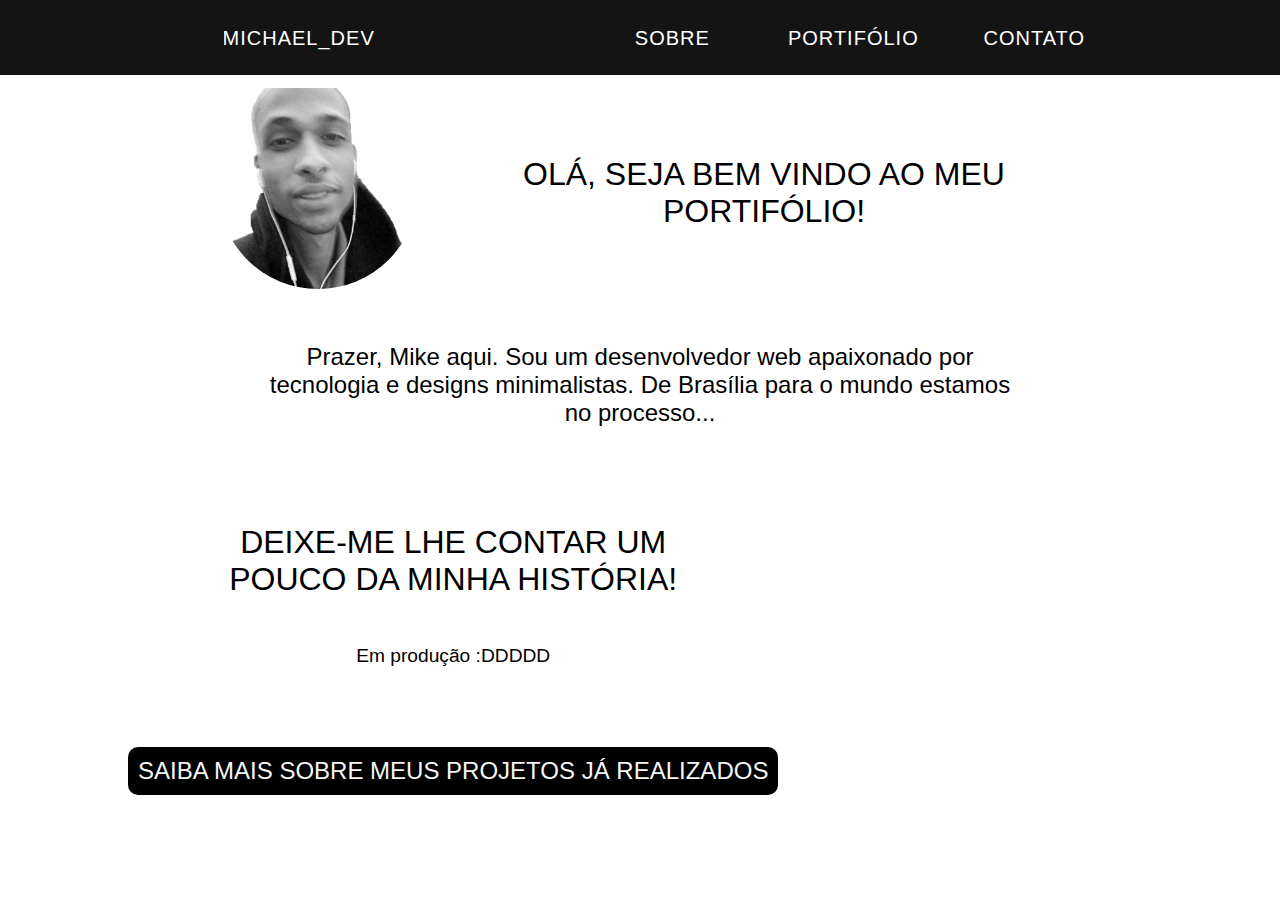
==== index.html @ b68981dd "Update index.html" ====
<!DOCTYPE html>
<html lang="pt-BR">
	<head>
		<meta charset="UTF-8">
		<meta http-equiv="X-UA-Compatible" content="IE=edge">
		<meta name="viewport" content="width=device-width, initial-scale=1.0">
		<link rel="stylesheet" href="css/home.css">
		<link rel="stylesheet" href="css/normalize.css">
		<title>Mike Dev</title>
	</head>
	<body>
		<div class="container">
			<nav class="navbar"></nav>

			<main class="content">
				<section class="presentation"> 
					<div class="logo">
						<img class="imglogo" src="img/foto-pretoebranco.png" alt="logo">
					</div>
					<h1>Olá, seja bem vindo ao meu portifólio!</h1>
					<p>Prazer, Mike aqui. Sou um desenvolvedor web apaixonado por tecnologia e designs minimalistas. De Brasília para o mundo estamos no processo...</p>
				</section>
				<section class="history">
					<h1>Deixe-me lhe contar um pouco da minha história!</h1>
					<p>Em produção :DDDDD</p>
					<a href="portifolio.html">Saiba mais sobre meus projetos já realizados</a>
				</section>
				
				<div class="">
				</div>
				
				
			</main>
			<footer class="footer"></footer>
		</div>
		<script src="js/app.js"></script>
		<script src="js/nav.js"></script>
		<script src="js/footer.js"></script>
	</body>
</html>
---- css/home.css ----
@import 'nav.css';
@import 'footer.css';

*{
    margin: 0;
    padding: 0;
    box-sizing: border-box;
    font-family: 'Segoe UI', Tahoma, Geneva, Verdana, sans-serif;
    overflow: hidden;
}

/*Configuração da secção principal*/

.content{
    display: flex;
    flex-wrap: wrap;
    width: 100vw;
    padding: 0 10vw;
    z-index: 2;
    align-items: center;
    overflow-y: scroll;
    height: 87vh;
}

.presentation{
    display: flex;
    flex-wrap: wrap;
    align-items: center;
    
}

.logo{
    margin: 0 90px;
}

.logo img{
    width: 200px;
    border-bottom-left-radius: 100px;
    border-bottom-right-radius: 100px;
}

h1{
    text-transform: uppercase;
    font-weight: lighter;
    width: 40vw;
    height: 70px;
    text-align: center;
    margin: 0 auto;
}

.presentation p{
    width: 60vw;
    margin: 50px auto;
    text-align: center;
    font-size: x-large;
    font-weight: lighter;
}

.history{
    display: flex;
    flex-direction: column;
    justify-content: center;
    align-items: center;
}

.history p{
    text-align: center;
    font-size: larger;
    font-weight: lighter;
    margin: 30px auto;
}

.history a{
    text-decoration: none;
    margin: 50px auto;
    padding: 10px;
    border: none;
    border-radius: 10px;
    background-color: black;
    font-size: x-large;
    color: whitesmoke;
    text-transform: uppercase;
}
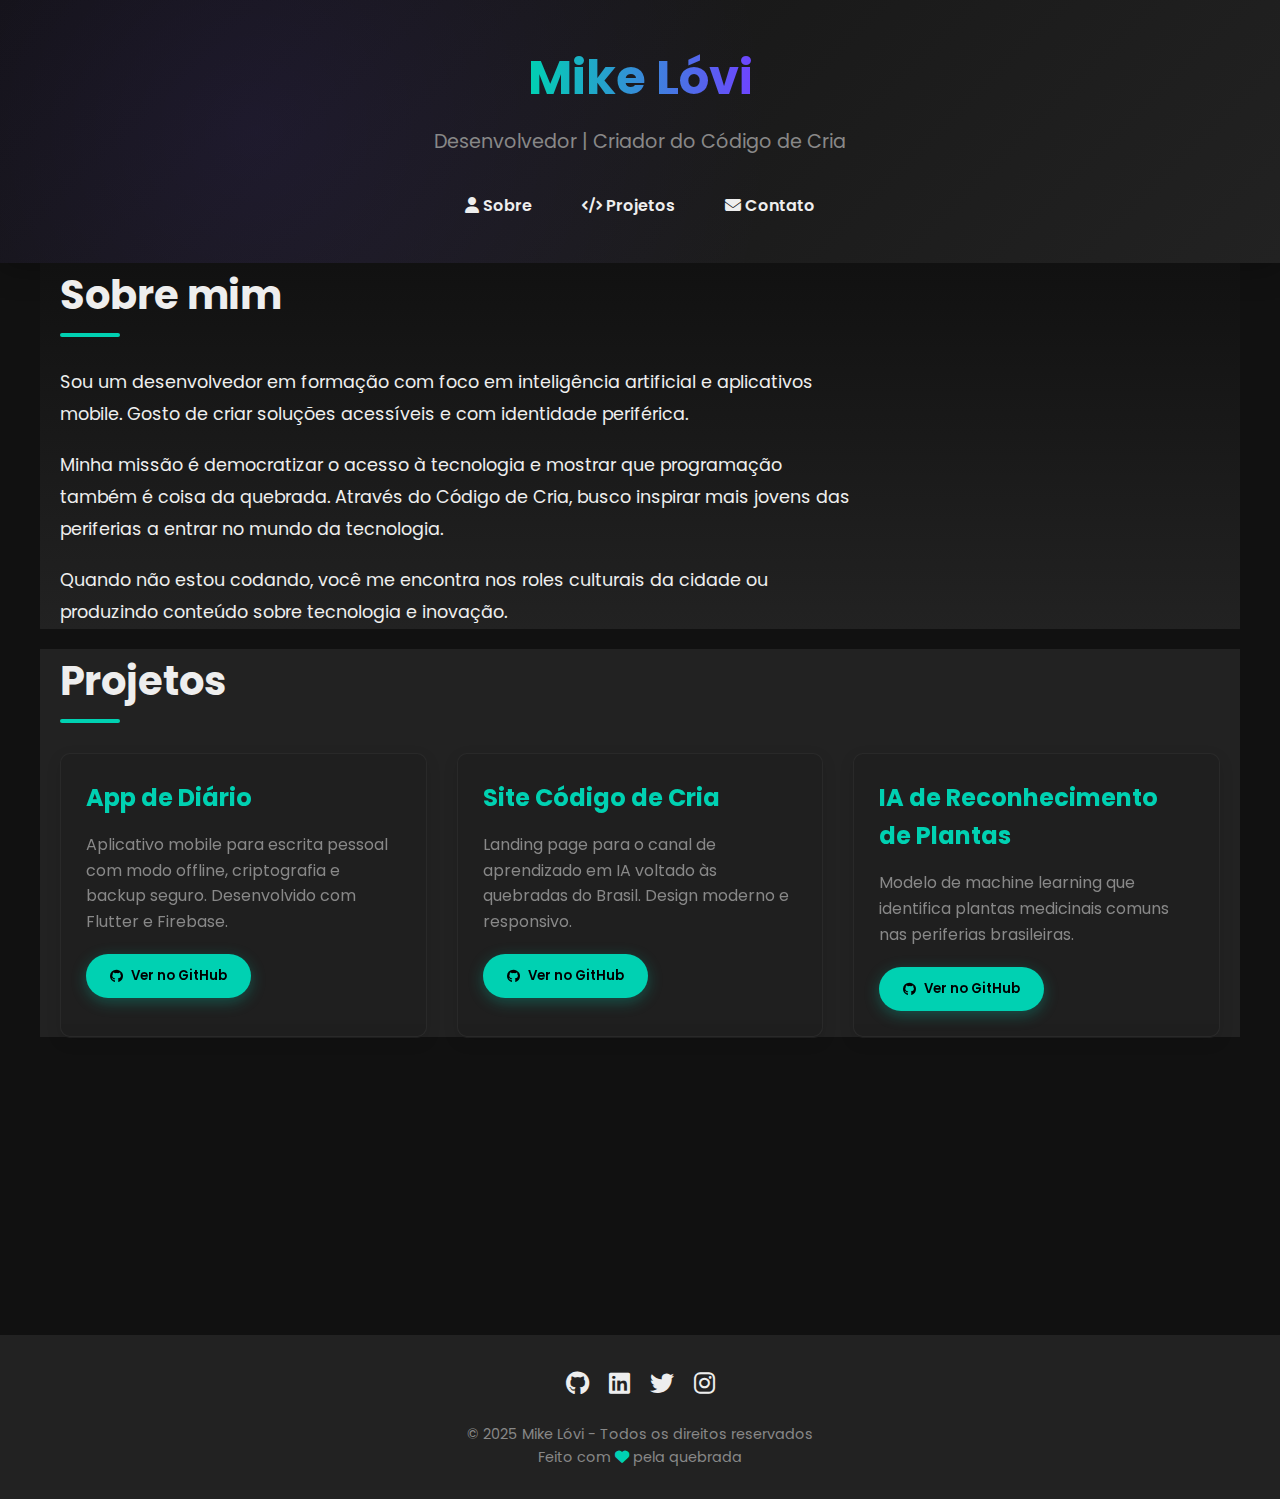
==== commit 4ac1b2e1: "Update index.html" ====
--- a/index.html
+++ b/index.html
@@ -1,40 +1,505 @@
 <!DOCTYPE html>
 <html lang="pt-BR">
-	<head>
-		<meta charset="UTF-8">
-		<meta http-equiv="X-UA-Compatible" content="IE=edge">
-		<meta name="viewport" content="width=device-width, initial-scale=1.0">
-		<link rel="stylesheet" href="css/home.css">
-		<link rel="stylesheet" href="css/normalize.css">
-		<title>Mike Dev</title>
-	</head>
-	<body>
-		<div class="container">
-			<nav class="navbar"></nav>
-
-			<main class="content">
-				<section class="presentation"> 
-					<div class="logo">
-						<img class="imglogo" src="img/foto-pretoebranco.png" alt="logo">
-					</div>
-					<h1>Olá, seja bem vindo ao meu portifólio!</h1>
-					<p>Prazer, Mike aqui. Sou um desenvolvedor web apaixonado por tecnologia e designs minimalistas. De Brasília para o mundo estamos no processo...</p>
-				</section>
-				<section class="history">
-					<h1>Deixe-me lhe contar um pouco da minha história!</h1>
-					<p>Em produção :DDDDD</p>
-					<a href="portifolio.html">Saiba mais sobre meus projetos já realizados</a>
-				</section>
-				
-				<div class="">
-				</div>
-				
-				
-			</main>
-			<footer class="footer"></footer>
-		</div>
-		<script src="js/app.js"></script>
-		<script src="js/nav.js"></script>
-		<script src="js/footer.js"></script>
-	</body>
-</html>+<head>
+  <meta charset="UTF-8">
+  <meta name="viewport" content="width=device-width, initial-scale=1.0">
+  <title>Portfólio - Mike Lóvi | Dev & Criador do Código de Cria</title>
+  <link rel="stylesheet" href="https://cdnjs.cloudflare.com/ajax/libs/font-awesome/6.4.0/css/all.min.css">
+  <link href="https://fonts.googleapis.com/css2?family=Poppins:wght@300;400;600;700&display=swap" rel="stylesheet">
+  <style>
+    :root {
+      --primary: #00d1b2;
+      --primary-dark: #00b89c;
+      --secondary: #6e44ff;
+      --dark: #111;
+      --dark-light: #222;
+      --light: #eee;
+      --gray: #888;
+      --success: #48c774;
+    }
+    
+    * {
+      margin: 0;
+      padding: 0;
+      box-sizing: border-box;
+      font-family: 'Poppins', sans-serif;
+    }
+    
+    body {
+      background-color: var(--dark);
+      color: var(--light);
+      line-height: 1.6;
+      overflow-x: hidden;
+    }
+    
+    /* Scroll personalizado */
+    ::-webkit-scrollbar {
+      width: 8px;
+    }
+    
+    ::-webkit-scrollbar-track {
+      background: var(--dark-light);
+    }
+    
+    ::-webkit-scrollbar-thumb {
+      background: var(--primary);
+      border-radius: 4px;
+    }
+    
+    .container {
+      max-width: 1200px;
+      margin: 0 auto;
+      padding: 0 20px;
+    }
+    
+    section {
+      padding: 80px 0;
+      opacity: 0;
+      transform: translateY(20px);
+      transition: opacity 0.6s ease-out, transform 0.6s ease-out;
+    }
+    
+    section.visible {
+      opacity: 1;
+      transform: translateY(0);
+    }
+    
+    /* Header */
+    header {
+      background: linear-gradient(135deg, var(--dark) 0%, var(--dark-light) 100%);
+      padding: 40px 0;
+      text-align: center;
+      position: relative;
+      overflow: hidden;
+      box-shadow: 0 4px 30px rgba(0, 0, 0, 0.3);
+    }
+    
+    header::before {
+      content: '';
+      position: absolute;
+      top: 0;
+      left: 0;
+      width: 100%;
+      height: 100%;
+      background: radial-gradient(circle at 20% 50%, rgba(110, 68, 255, 0.1) 0%, transparent 50%);
+      z-index: 0;
+    }
+    
+    header .container {
+      position: relative;
+      z-index: 1;
+    }
+    
+    header h1 {
+      font-size: 3rem;
+      margin-bottom: 10px;
+      background: linear-gradient(to right, var(--primary), var(--secondary));
+      -webkit-background-clip: text;
+      background-clip: text;
+      color: transparent;
+      display: inline-block;
+      animation: fadeInDown 0.8s ease-out;
+    }
+    
+    header p {
+      font-size: 1.2rem;
+      margin-bottom: 30px;
+      color: var(--gray);
+      animation: fadeIn 1s ease-out 0.3s both;
+    }
+    
+    /* Nav */
+    nav {
+      display: flex;
+      justify-content: center;
+      gap: 30px;
+      margin-top: 30px;
+      animation: fadeIn 1s ease-out 0.5s both;
+    }
+    
+    nav a {
+      color: var(--light);
+      text-decoration: none;
+      font-weight: 600;
+      position: relative;
+      padding: 5px 10px;
+      transition: color 0.3s ease;
+    }
+    
+    nav a:hover {
+      color: var(--primary);
+    }
+    
+    nav a::after {
+      content: '';
+      position: absolute;
+      bottom: 0;
+      left: 0;
+      width: 0;
+      height: 2px;
+      background: var(--primary);
+      transition: width 0.3s ease;
+    }
+    
+    nav a:hover::after {
+      width: 100%;
+    }
+    
+    /* Sections */
+    h2 {
+      font-size: 2.5rem;
+      margin-bottom: 40px;
+      position: relative;
+      display: inline-block;
+    }
+    
+    h2::after {
+      content: '';
+      position: absolute;
+      bottom: -10px;
+      left: 0;
+      width: 60px;
+      height: 4px;
+      background: var(--primary);
+      border-radius: 2px;
+    }
+    
+    /* Sobre */
+    #sobre {
+      background: linear-gradient(to bottom, var(--dark) 0%, var(--dark-light) 100%);
+    }
+    
+    #sobre p {
+      max-width: 800px;
+      font-size: 1.1rem;
+      line-height: 1.8;
+      margin-bottom: 20px;
+    }
+    
+    /* Projetos */
+    #projetos {
+      background-color: var(--dark-light);
+    }
+    
+    .projects-grid {
+      display: grid;
+      grid-template-columns: repeat(auto-fill, minmax(350px, 1fr));
+      gap: 30px;
+    }
+    
+    .project {
+      background: rgba(30, 30, 30, 0.7);
+      border-radius: 10px;
+      overflow: hidden;
+      transition: transform 0.3s ease, box-shadow 0.3s ease;
+      box-shadow: 0 5px 15px rgba(0, 0, 0, 0.1);
+      backdrop-filter: blur(10px);
+      border: 1px solid rgba(255, 255, 255, 0.05);
+    }
+    
+    .project:hover {
+      transform: translateY(-10px);
+      box-shadow: 0 15px 30px rgba(0, 0, 0, 0.2);
+    }
+    
+    .project-content {
+      padding: 25px;
+    }
+    
+    .project h3 {
+      color: var(--primary);
+      font-size: 1.5rem;
+      margin-bottom: 15px;
+    }
+    
+    .project p {
+      margin-bottom: 20px;
+      color: var(--gray);
+    }
+    
+    /* Botão */
+    .btn {
+      display: inline-flex;
+      align-items: center;
+      justify-content: center;
+      padding: 12px 24px;
+      background: var(--primary);
+      color: #000;
+      border: none;
+      border-radius: 50px;
+      font-weight: 600;
+      cursor: pointer;
+      transition: all 0.3s ease;
+      text-decoration: none;
+      box-shadow: 0 4px 15px rgba(0, 209, 178, 0.3);
+    }
+    
+    .btn:hover {
+      background: var(--primary-dark);
+      transform: translateY(-2px);
+      box-shadow: 0 6px 20px rgba(0, 209, 178, 0.4);
+    }
+    
+    .btn i {
+      margin-right: 8px;
+    }
+    
+    /* Contato */
+    #contato {
+      background: linear-gradient(to bottom, var(--dark-light) 0%, var(--dark) 100%);
+    }
+    
+    .contact-info {
+      display: flex;
+      flex-direction: column;
+      gap: 20px;
+      max-width: 600px;
+    }
+    
+    .contact-item {
+      display: flex;
+      align-items: center;
+      gap: 15px;
+    }
+    
+    .contact-icon {
+      width: 50px;
+      height: 50px;
+      background: rgba(0, 209, 178, 0.1);
+      border-radius: 50%;
+      display: flex;
+      align-items: center;
+      justify-content: center;
+      font-size: 1.2rem;
+      color: var(--primary);
+    }
+    
+    .contact-text a {
+      color: var(--primary);
+      text-decoration: none;
+      transition: color 0.3s ease;
+    }
+    
+    .contact-text a:hover {
+      color: var(--light);
+      text-decoration: underline;
+    }
+    
+    /* Footer */
+    footer {
+      background: var(--dark-light);
+      padding: 30px 0;
+      text-align: center;
+      font-size: 0.9rem;
+      color: var(--gray);
+    }
+    
+    .social-links {
+      display: flex;
+      justify-content: center;
+      gap: 20px;
+      margin-bottom: 20px;
+    }
+    
+    .social-links a {
+      color: var(--light);
+      font-size: 1.5rem;
+      transition: color 0.3s ease, transform 0.3s ease;
+    }
+    
+    .social-links a:hover {
+      color: var(--primary);
+      transform: translateY(-3px);
+    }
+    
+    /* Animações */
+    @keyframes fadeIn {
+      from { opacity: 0; }
+      to { opacity: 1; }
+    }
+    
+    @keyframes fadeInDown {
+      from {
+        opacity: 0;
+        transform: translateY(-20px);
+      }
+      to {
+        opacity: 1;
+        transform: translateY(0);
+      }
+    }
+    
+    @keyframes float {
+      0%, 100% {
+        transform: translateY(0);
+      }
+      50% {
+        transform: translateY(-10px);
+      }
+    }
+    
+    /* Responsivo */
+    @media (max-width: 768px) {
+      header h1 {
+        font-size: 2.2rem;
+      }
+      
+      nav {
+        flex-direction: column;
+        gap: 15px;
+      }
+      
+      .projects-grid {
+        grid-template-columns: 1fr;
+      }
+      
+      section {
+        padding: 60px 0;
+      }
+    }
+  </style>
+</head>
+<body>
+
+  <header>
+    <div class="container">
+      <h1>Mike Lóvi</h1>
+      <p>Desenvolvedor | Criador do Código de Cria</p>
+      <nav>
+        <a href="#sobre"><i class="fas fa-user"></i> Sobre</a>
+        <a href="#projetos"><i class="fas fa-code"></i> Projetos</a>
+        <a href="#contato"><i class="fas fa-envelope"></i> Contato</a>
+      </nav>
+    </div>
+  </header>
+
+  <section id="sobre" class="container">
+    <h2>Sobre mim</h2>
+    <p>Sou um desenvolvedor em formação com foco em inteligência artificial e aplicativos mobile. Gosto de criar soluções acessíveis e com identidade periférica.</p>
+    <p>Minha missão é democratizar o acesso à tecnologia e mostrar que programação também é coisa da quebrada. Através do Código de Cria, busco inspirar mais jovens das periferias a entrar no mundo da tecnologia.</p>
+    <p>Quando não estou codando, você me encontra nos roles culturais da cidade ou produzindo conteúdo sobre tecnologia e inovação.</p>
+  </section>
+
+  <section id="projetos" class="container">
+    <h2>Projetos</h2>
+    <div class="projects-grid">
+      <div class="project">
+        <div class="project-content">
+          <h3>App de Diário</h3>
+          <p>Aplicativo mobile para escrita pessoal com modo offline, criptografia e backup seguro. Desenvolvido com Flutter e Firebase.</p>
+          <button class="btn" onclick="verProjeto('https://github.com/seuusuario/diario')">
+            <i class="fab fa-github"></i> Ver no GitHub
+          </button>
+        </div>
+      </div>
+      
+      <div class="project">
+        <div class="project-content">
+          <h3>Site Código de Cria</h3>
+          <p>Landing page para o canal de aprendizado em IA voltado às quebradas do Brasil. Design moderno e responsivo.</p>
+          <button class="btn" onclick="verProjeto('https://github.com/seuusuario/codigodecria')">
+            <i class="fab fa-github"></i> Ver no GitHub
+          </button>
+        </div>
+      </div>
+      
+      <div class="project">
+        <div class="project-content">
+          <h3>IA de Reconhecimento de Plantas</h3>
+          <p>Modelo de machine learning que identifica plantas medicinais comuns nas periferias brasileiras.</p>
+          <button class="btn" onclick="verProjeto('https://github.com/seuusuario/ia-plantas')">
+            <i class="fab fa-github"></i> Ver no GitHub
+          </button>
+        </div>
+      </div>
+    </div>
+  </section>
+
+  <section id="contato" class="container">
+    <h2>Contato</h2>
+    <div class="contact-info">
+      <div class="contact-item">
+        <div class="contact-icon">
+          <i class="fas fa-envelope"></i>
+        </div>
+        <div class="contact-text">
+          <p>Email</p>
+          <a href="mailto:seuemail@example.com">seuemail@example.com</a>
+        </div>
+      </div>
+      
+      <div class="contact-item">
+        <div class="contact-icon">
+          <i class="fab fa-github"></i>
+        </div>
+        <div class="contact-text">
+          <p>GitHub</p>
+          <a href="https://github.com/seuusuario" target="_blank">github.com/seuusuario</a>
+        </div>
+      </div>
+      
+      <div class="contact-item">
+        <div class="contact-icon">
+          <i class="fab fa-linkedin"></i>
+        </div>
+        <div class="contact-text">
+          <p>LinkedIn</p>
+          <a href="https://linkedin.com/in/seuusuario" target="_blank">linkedin.com/in/seuusuario</a>
+        </div>
+      </div>
+    </div>
+  </section>
+
+  <footer>
+    <div class="container">
+      <div class="social-links">
+        <a href="https://github.com/seuusuario" target="_blank"><i class="fab fa-github"></i></a>
+        <a href="https://linkedin.com/in/seuusuario" target="_blank"><i class="fab fa-linkedin"></i></a>
+        <a href="https://twitter.com/seuusuario" target="_blank"><i class="fab fa-twitter"></i></a>
+        <a href="https://instagram.com/seuusuario" target="_blank"><i class="fab fa-instagram"></i></a>
+      </div>
+      <p>&copy; 2025 Mike Lóvi - Todos os direitos reservados</p>
+      <p>Feito com <i class="fas fa-heart" style="color: var(--primary);"></i> pela quebrada</p>
+    </div>
+  </footer>
+
+  <script>
+    function verProjeto(url) {
+      window.open(url, '_blank');
+    }
+    
+    // Animação de scroll
+    document.addEventListener('DOMContentLoaded', function() {
+      const observer = new IntersectionObserver((entries) => {
+        entries.forEach(entry => {
+          if (entry.isIntersecting) {
+            entry.target.classList.add('visible');
+          }
+        });
+      }, {
+        threshold: 0.1
+      });
+      
+      document.querySelectorAll('section').forEach(section => {
+        observer.observe(section);
+      });
+      
+      // Suavizar links de navegação
+      document.querySelectorAll('a[href^="#"]').forEach(anchor => {
+        anchor.addEventListener('click', function(e) {
+          e.preventDefault();
+          
+          const targetId = this.getAttribute('href');
+          const targetElement = document.querySelector(targetId);
+          
+          window.scrollTo({
+            top: targetElement.offsetTop - 20,
+            behavior: 'smooth'
+          });
+        });
+      });
+    });
+  </script>
+
+</body>
+</html>
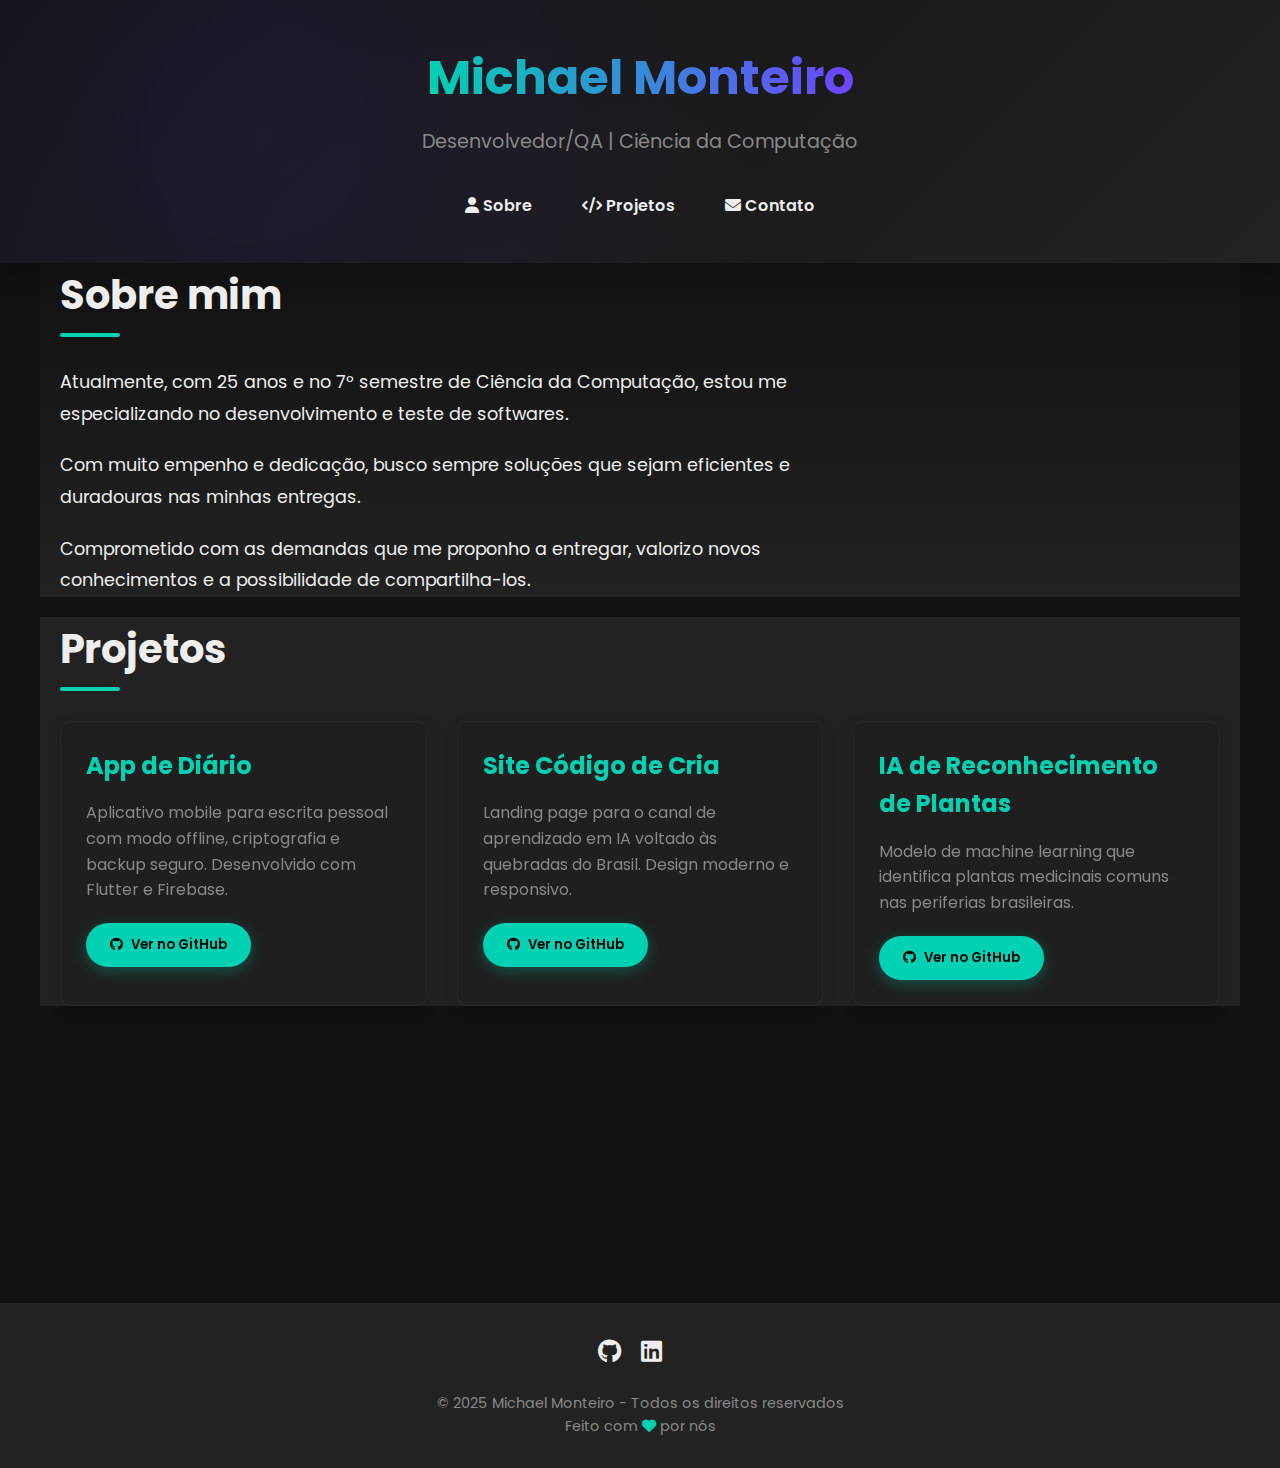
==== commit 502cde4b: "Update index.html" ====
--- a/index.html
+++ b/index.html
@@ -3,7 +3,7 @@
 <head>
   <meta charset="UTF-8">
   <meta name="viewport" content="width=device-width, initial-scale=1.0">
-  <title>Portfólio - Mike Lóvi | Dev & Criador do Código de Cria</title>
+  <title>Portfólio - Michael Monteiro | Ciência da Computação</title>
   <link rel="stylesheet" href="https://cdnjs.cloudflare.com/ajax/libs/font-awesome/6.4.0/css/all.min.css">
   <link href="https://fonts.googleapis.com/css2?family=Poppins:wght@300;400;600;700&display=swap" rel="stylesheet">
   <style>
@@ -363,8 +363,8 @@
 
   <header>
     <div class="container">
-      <h1>Mike Lóvi</h1>
-      <p>Desenvolvedor | Criador do Código de Cria</p>
+      <h1>Michael Monteiro</h1>
+      <p>Desenvolvedor/QA | Ciência da Computação</p>
       <nav>
         <a href="#sobre"><i class="fas fa-user"></i> Sobre</a>
         <a href="#projetos"><i class="fas fa-code"></i> Projetos</a>
@@ -375,9 +375,9 @@
 
   <section id="sobre" class="container">
     <h2>Sobre mim</h2>
-    <p>Sou um desenvolvedor em formação com foco em inteligência artificial e aplicativos mobile. Gosto de criar soluções acessíveis e com identidade periférica.</p>
-    <p>Minha missão é democratizar o acesso à tecnologia e mostrar que programação também é coisa da quebrada. Através do Código de Cria, busco inspirar mais jovens das periferias a entrar no mundo da tecnologia.</p>
-    <p>Quando não estou codando, você me encontra nos roles culturais da cidade ou produzindo conteúdo sobre tecnologia e inovação.</p>
+    <p>Atualmente, com 25 anos e no 7º semestre de Ciência da Computação, estou me especializando no desenvolvimento e teste de softwares.</p>
+    <p>Com muito empenho e dedicação, busco sempre soluções que sejam eficientes e duradouras nas minhas entregas.</p>
+    <p>Comprometido com as demandas que me proponho a entregar, valorizo novos conhecimentos e a possibilidade de compartilha-los.</p>
   </section>
 
   <section id="projetos" class="container">
@@ -453,13 +453,12 @@
   <footer>
     <div class="container">
       <div class="social-links">
-        <a href="https://github.com/seuusuario" target="_blank"><i class="fab fa-github"></i></a>
-        <a href="https://linkedin.com/in/seuusuario" target="_blank"><i class="fab fa-linkedin"></i></a>
-        <a href="https://twitter.com/seuusuario" target="_blank"><i class="fab fa-twitter"></i></a>
-        <a href="https://instagram.com/seuusuario" target="_blank"><i class="fab fa-instagram"></i></a>
-      </div>
-      <p>&copy; 2025 Mike Lóvi - Todos os direitos reservados</p>
-      <p>Feito com <i class="fas fa-heart" style="color: var(--primary);"></i> pela quebrada</p>
+        <a href="https://github.com/michael-devbsb" target="_blank"><i class="fab fa-github"></i></a>
+        <a href="https://www.linkedin.com/in/michaelmonteirobsb/" target="_blank"><i class="fab fa-linkedin"></i></a>
+        <a href="michaelcontatobsb@gmail.com" target="_blank"><i class="fab fa-gmail"></i></a>
+      </div>
+      <p>&copy; 2025 Michael Monteiro - Todos os direitos reservados</p>
+      <p>Feito com <i class="fas fa-heart" style="color: var(--primary);"></i> por nós</p>
     </div>
   </footer>
 
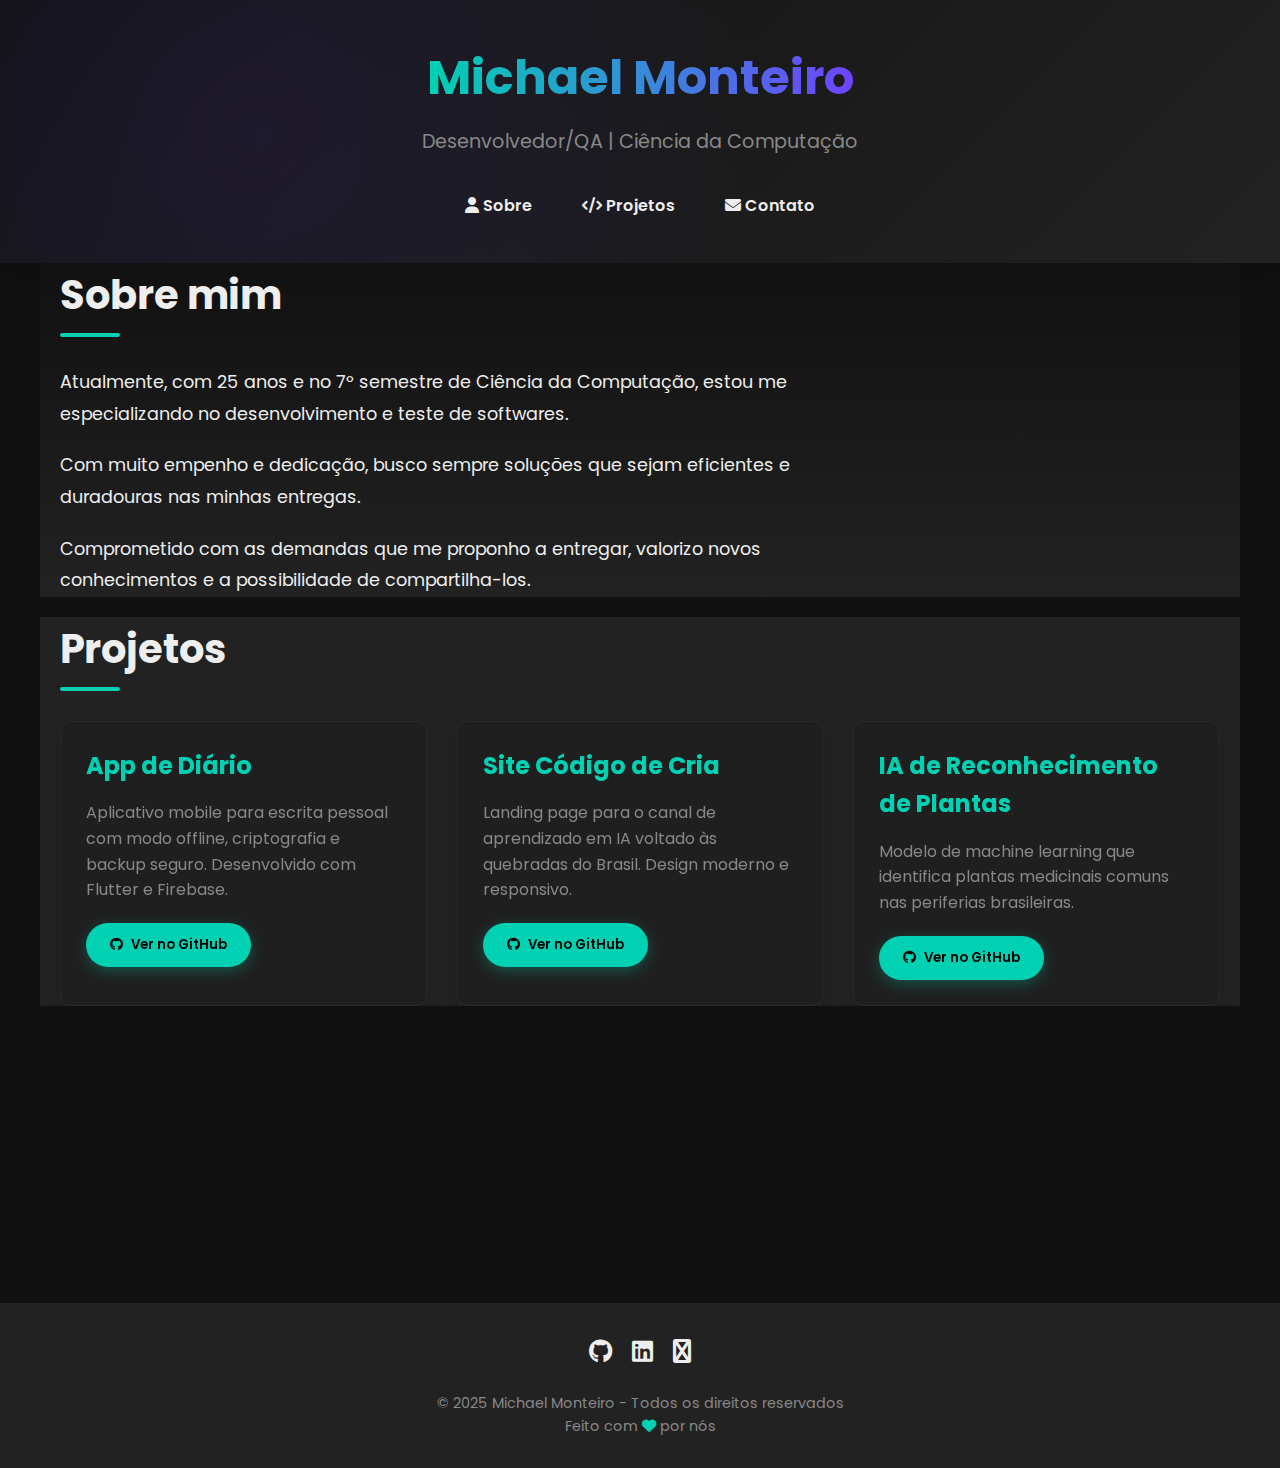
==== commit 7a93a062: "Update index.html" ====
--- a/index.html
+++ b/index.html
@@ -424,7 +424,7 @@
         </div>
         <div class="contact-text">
           <p>Email</p>
-          <a href="mailto:seuemail@example.com">seuemail@example.com</a>
+          <a href="mailto:michaelcontatobsb@gmail.com">michaelcontatobsb@gmail.com</a>
         </div>
       </div>
       
@@ -434,7 +434,7 @@
         </div>
         <div class="contact-text">
           <p>GitHub</p>
-          <a href="https://github.com/seuusuario" target="_blank">github.com/seuusuario</a>
+          <a href="https://github.com/michael-devbsb" target="_blank">github.com/michael-devbsb</a>
         </div>
       </div>
       
@@ -444,7 +444,7 @@
         </div>
         <div class="contact-text">
           <p>LinkedIn</p>
-          <a href="https://linkedin.com/in/seuusuario" target="_blank">linkedin.com/in/seuusuario</a>
+          <a href="https://www.linkedin.com/in/michaelmonteirobsb/" target="_blank">linkedin.com/in/michaelmonteirobsb</a>
         </div>
       </div>
     </div>
@@ -455,7 +455,7 @@
       <div class="social-links">
         <a href="https://github.com/michael-devbsb" target="_blank"><i class="fab fa-github"></i></a>
         <a href="https://www.linkedin.com/in/michaelmonteirobsb/" target="_blank"><i class="fab fa-linkedin"></i></a>
-        <a href="michaelcontatobsb@gmail.com" target="_blank"><i class="fab fa-gmail"></i></a>
+        <a href="mailto:michaelcontatobsb@gmail.com" target="_blank"><i class="fab fa-envelope"></i></a>
       </div>
       <p>&copy; 2025 Michael Monteiro - Todos os direitos reservados</p>
       <p>Feito com <i class="fas fa-heart" style="color: var(--primary);"></i> por nós</p>
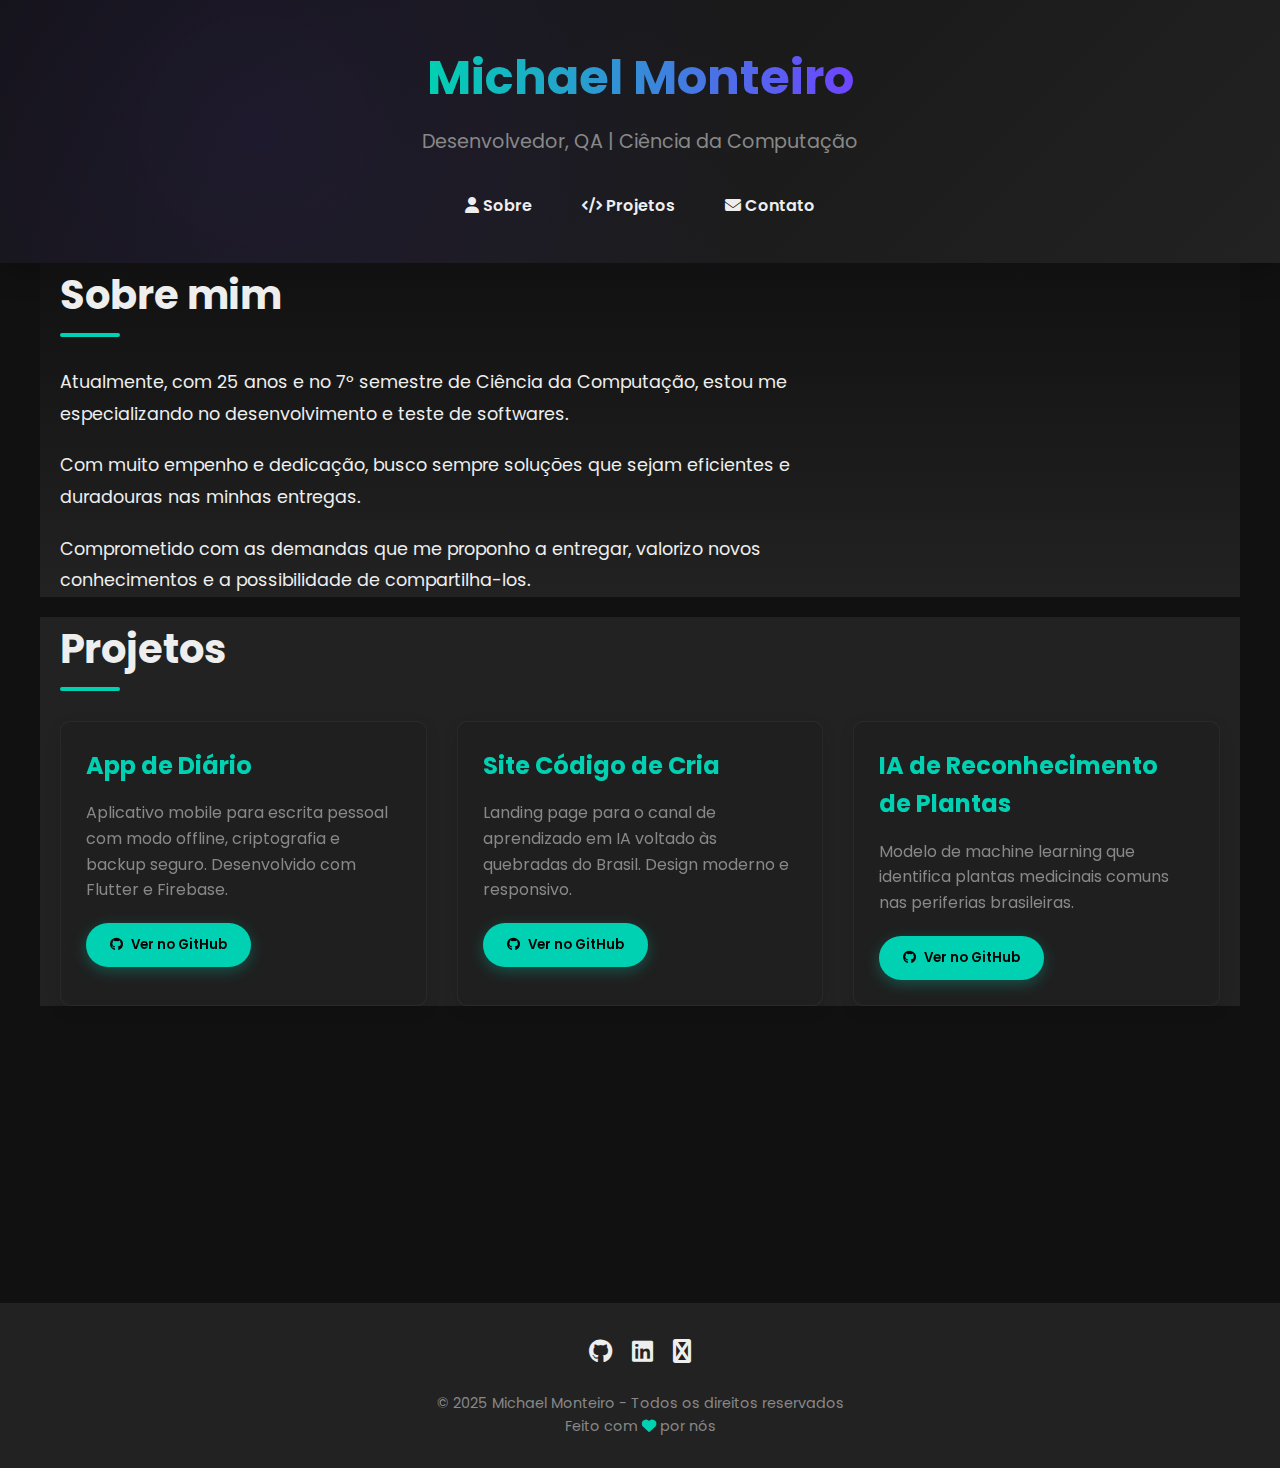
==== commit d829b81b: "Update index.html" ====
--- a/index.html
+++ b/index.html
@@ -364,7 +364,7 @@
   <header>
     <div class="container">
       <h1>Michael Monteiro</h1>
-      <p>Desenvolvedor/QA | Ciência da Computação</p>
+      <p>Desenvolvedor, QA | Ciência da Computação</p>
       <nav>
         <a href="#sobre"><i class="fas fa-user"></i> Sobre</a>
         <a href="#projetos"><i class="fas fa-code"></i> Projetos</a>
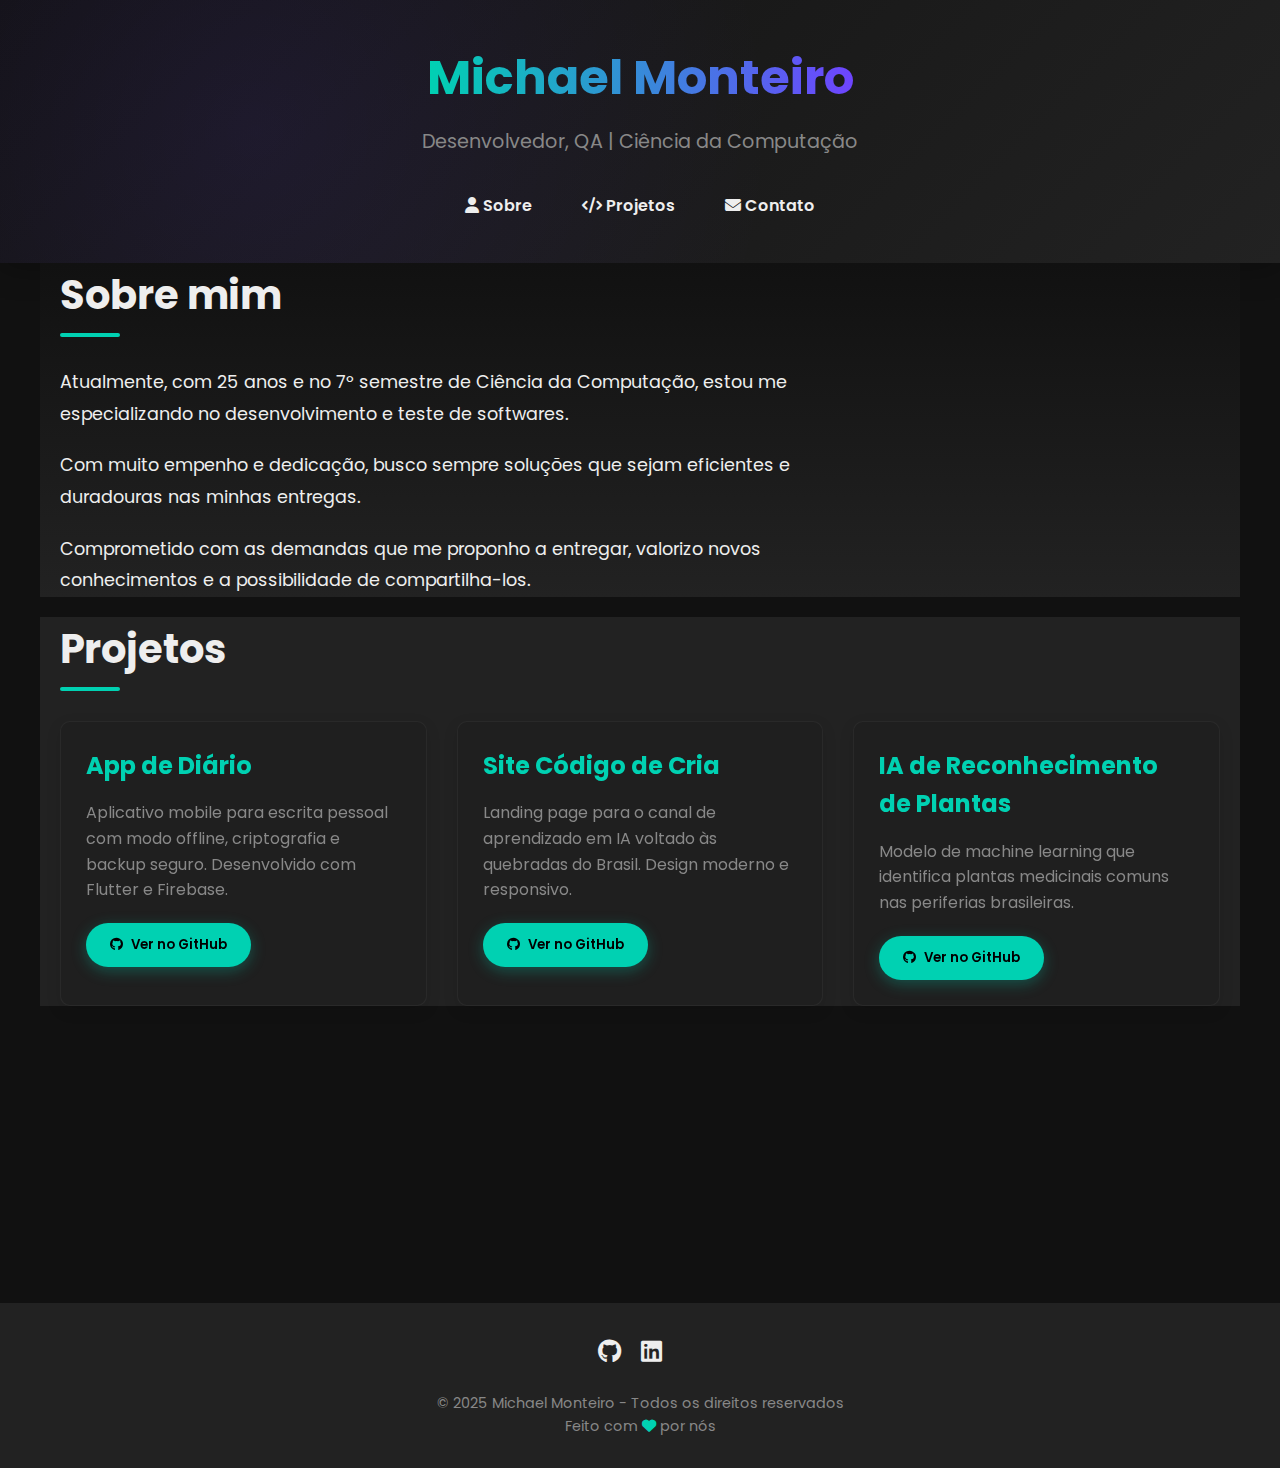
==== commit d75ceca9: "Update index.html" ====
--- a/index.html
+++ b/index.html
@@ -455,7 +455,7 @@
       <div class="social-links">
         <a href="https://github.com/michael-devbsb" target="_blank"><i class="fab fa-github"></i></a>
         <a href="https://www.linkedin.com/in/michaelmonteirobsb/" target="_blank"><i class="fab fa-linkedin"></i></a>
-        <a href="mailto:michaelcontatobsb@gmail.com" target="_blank"><i class="fab fa-envelope"></i></a>
+        <a href="mailto:michaelcontatobsb@gmail.com" target="_blank"><i class="fab fa-mail"></i></a>
       </div>
       <p>&copy; 2025 Michael Monteiro - Todos os direitos reservados</p>
       <p>Feito com <i class="fas fa-heart" style="color: var(--primary);"></i> por nós</p>
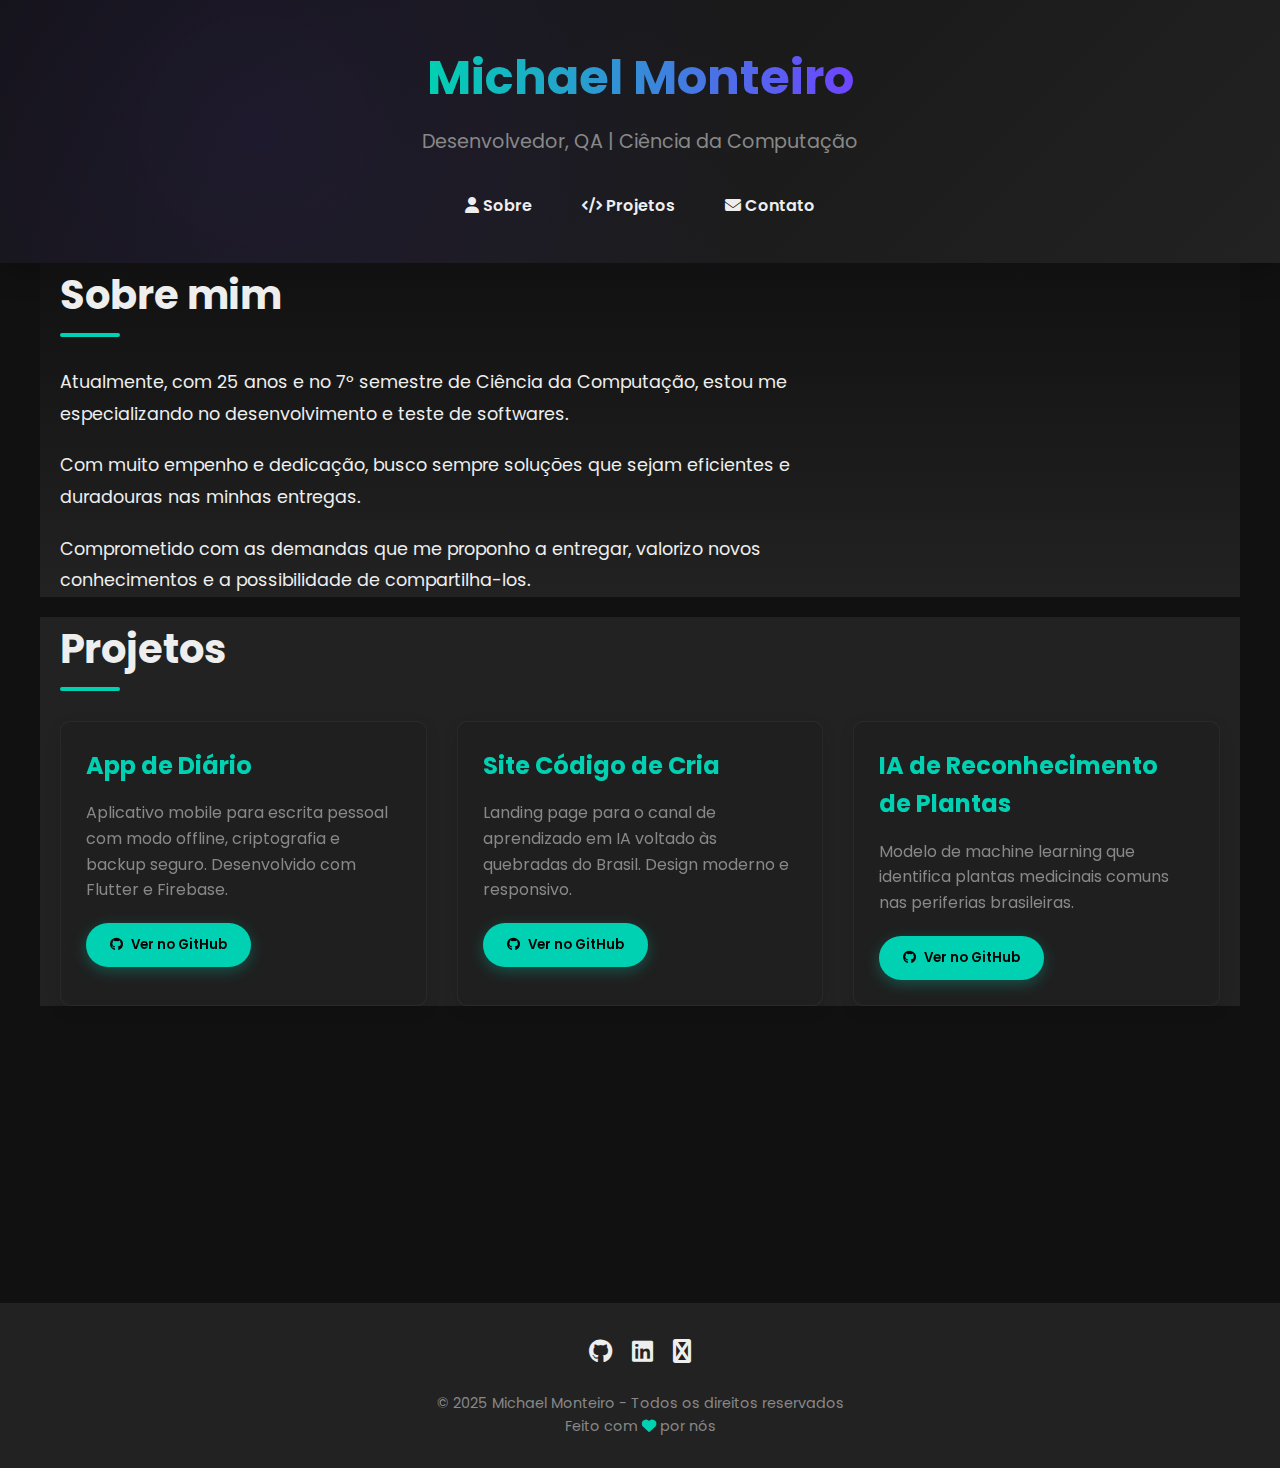
==== commit 79d24178: "Update index.html" ====
--- a/index.html
+++ b/index.html
@@ -455,7 +455,7 @@
       <div class="social-links">
         <a href="https://github.com/michael-devbsb" target="_blank"><i class="fab fa-github"></i></a>
         <a href="https://www.linkedin.com/in/michaelmonteirobsb/" target="_blank"><i class="fab fa-linkedin"></i></a>
-        <a href="mailto:michaelcontatobsb@gmail.com" target="_blank"><i class="fab fa-mail"></i></a>
+        <a href="mailto:michaelcontatobsb@gmail.com" target="_blank"><i class="fab fa-envelope"></i></a>
       </div>
       <p>&copy; 2025 Michael Monteiro - Todos os direitos reservados</p>
       <p>Feito com <i class="fas fa-heart" style="color: var(--primary);"></i> por nós</p>
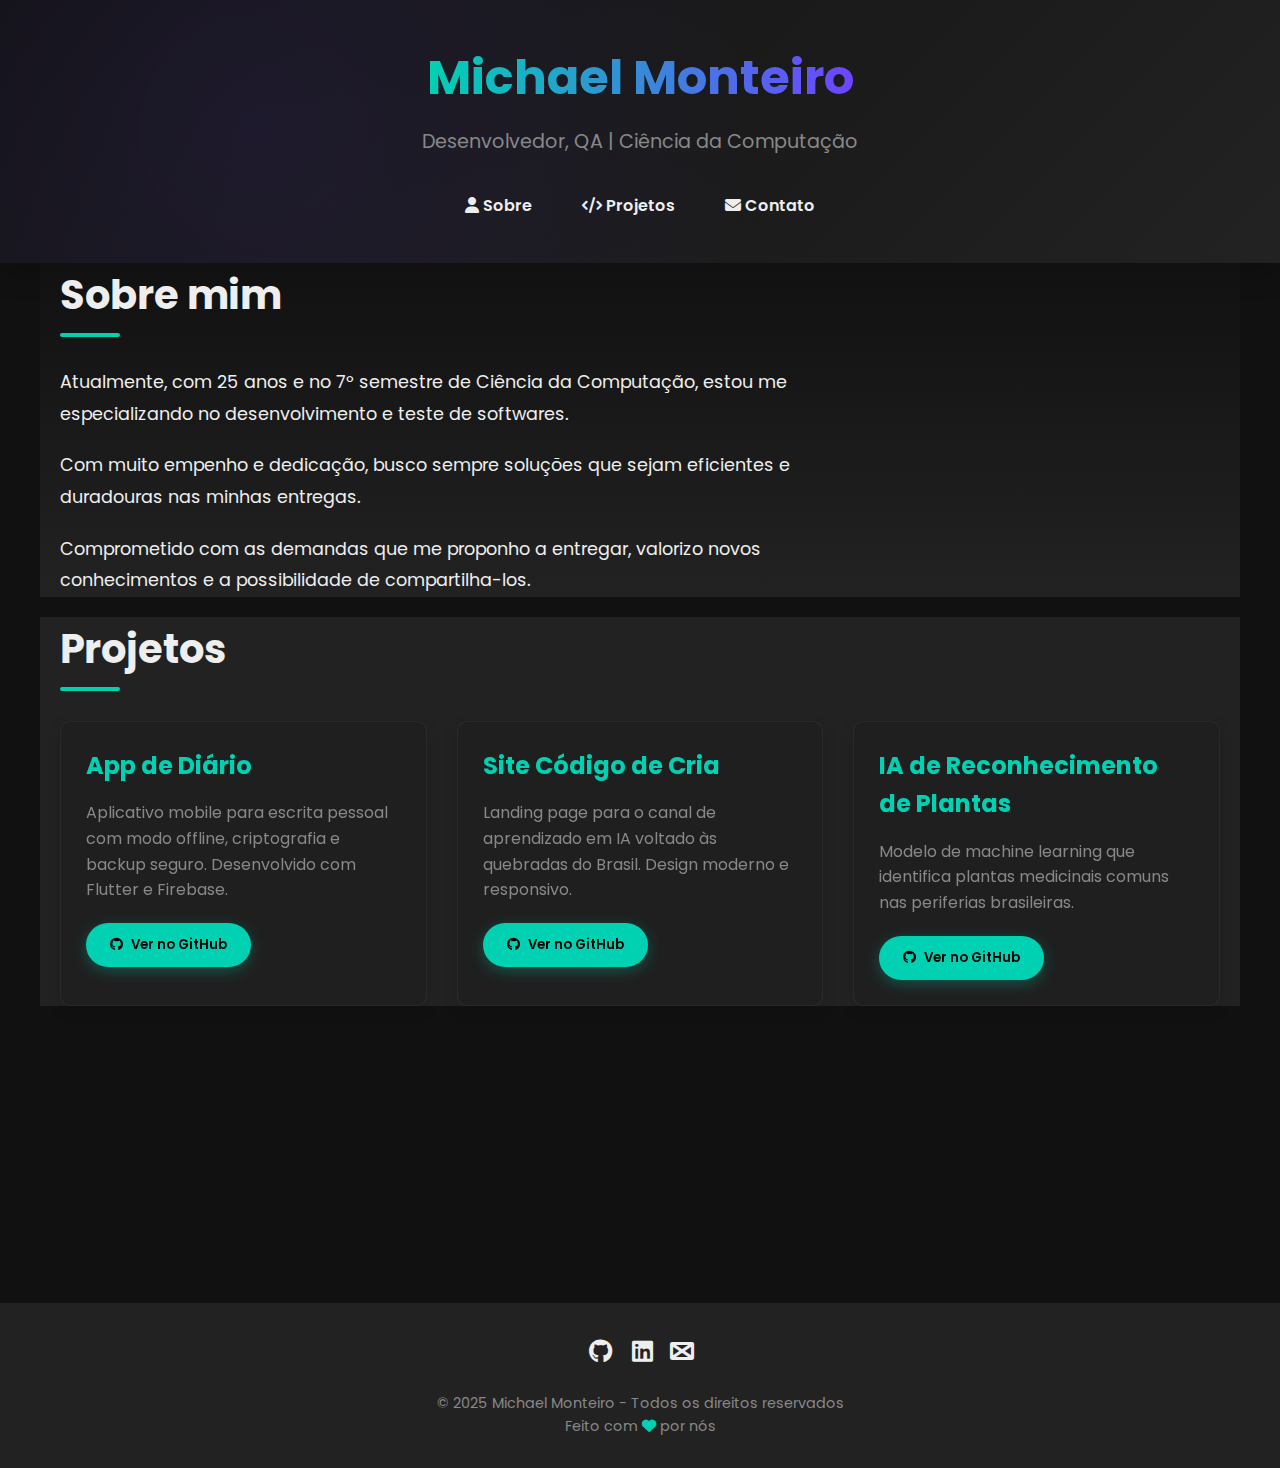
==== commit 236fb335: "Update index.html" ====
--- a/index.html
+++ b/index.html
@@ -455,7 +455,7 @@
       <div class="social-links">
         <a href="https://github.com/michael-devbsb" target="_blank"><i class="fab fa-github"></i></a>
         <a href="https://www.linkedin.com/in/michaelmonteirobsb/" target="_blank"><i class="fab fa-linkedin"></i></a>
-        <a href="mailto:michaelcontatobsb@gmail.com" target="_blank"><i class="fab fa-envelope"></i></a>
+        <a href="mailto:michaelcontatobsb@gmail.com" target="_blank"><i class="fab fa-envelope fa-rotate-90"></i></a>
       </div>
       <p>&copy; 2025 Michael Monteiro - Todos os direitos reservados</p>
       <p>Feito com <i class="fas fa-heart" style="color: var(--primary);"></i> por nós</p>
